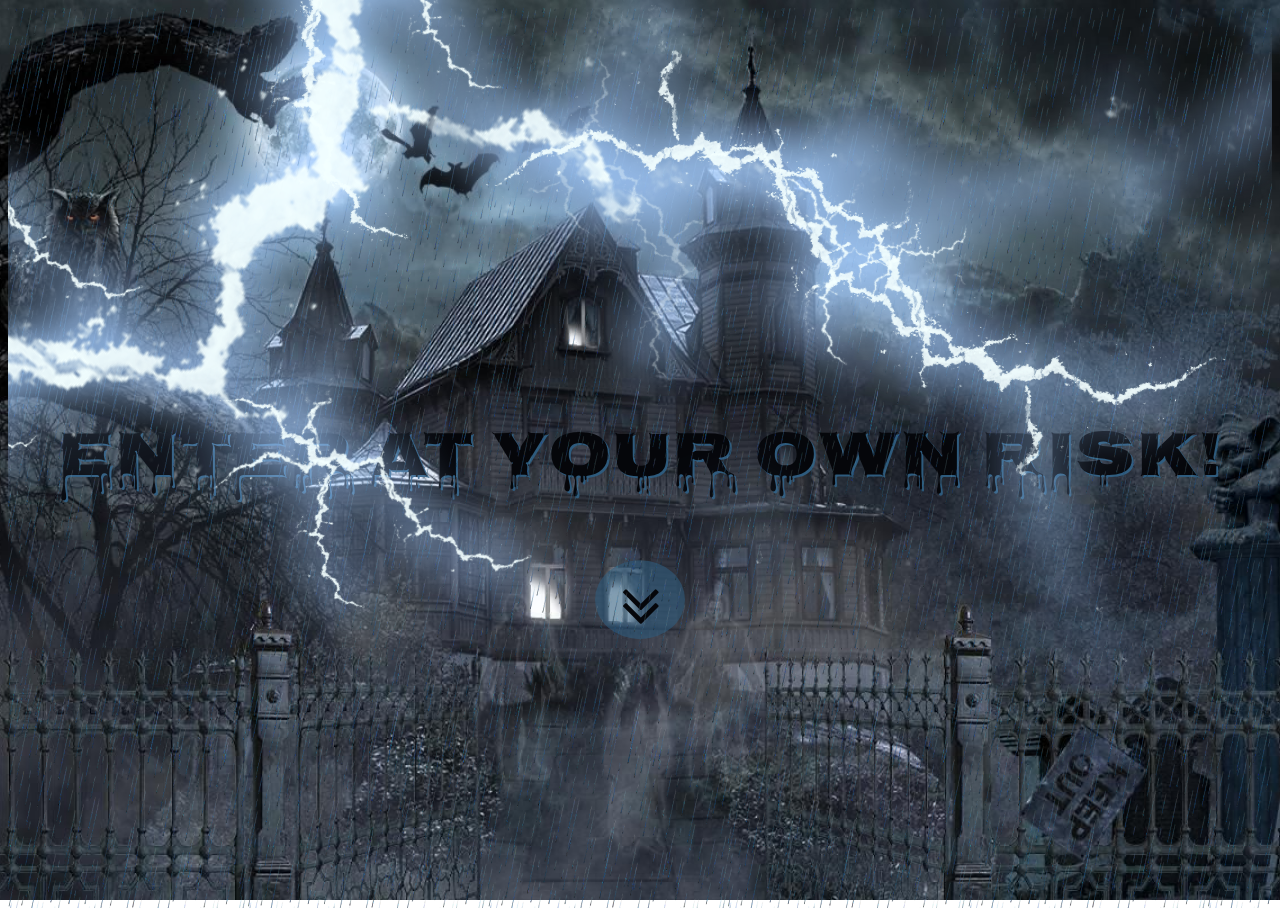
==== index.html @ 56a310c0 "move files" ====
<!DOCTYPE html>
<html lang="en">
<head>
    <meta charset="UTF-8">
    <meta http-equiv="X-UA-Compatible" content="IE=edge">
    <meta name="viewport" content="width=device-width, initial-scale=1.0">
    <link rel="stylesheet" href="https://maxcdn.bootstrapcdn.com/font-awesome/4.5.0/css/font-awesome.min.css">
    <script src="https://code.jquery.com/jquery-2.2.0.min.js"></script>
    <link rel="stylesheet" href="css/index.css">
    <title>Mint Scream</title>
</head>
<body>
    
    

    <section>
        <h1>Enter at your own risk!</h1>
        <div class="container">
            <div class="arrow-holder">
              <div id="arrow" class="circle bounce" data-target="#introText">
                <a class="enterBtn" href="about.html"><i class="fa fa-angle-double-down fa-4x drop-arrow"></i></a>
              </div>
            </div> 
        </div>
    </section>

    
      <div class="rain"></div>
      <div class="lightning"></div>
      <audio controls autoplay loop>
          <source src="/images/rainThunder.wav" type="audio/wav">
      </audio>
  
 
    <script src="main.js"></script>
</body>
</html>
---- css/index.css ----
@import url('https://fonts.googleapis.com/css2?family=Nosifer&display=swap');


*, *::after, *::before {
    box-sizing: border-box;
  }


  body { 
    background: url(../images/hauntedHouse.jpg) no-repeat center center fixed; 
    -webkit-background-size: cover;
    -moz-background-size: cover;
    -o-background-size: cover;
    background-size: cover;
  
}



section{
    position: absolute;
    top: 50%;
    left: 50%;
    transform: translate(-50%, -50%);
    width: 100%;
    text-align: center;
           
}

h1{
    padding-top: 7rem;
    font-size: 4rem;
    font-weight: 400;
    font-family: 'Nosifer', cursive;
    letter-spacing: 1px;
    -webkit-text-shadow: 2px 2px rgb(46,91,125);
    -moz-text-shadow: 2px 2px rgb(46,91,125);
    text-shadow: 2px 2px rgb(46,91,125);
    color: rgb(5,6,10)

}

.enterBtn{ 
    color: rgb(5,6,10);
}



/* start of rain, lightning and audio */

audio{
    display: none;
}

.rain{
    position: relative;
    height: 100vh;
    background-image: url(../images/rain.png);
    animation: rain .3s linear infinite; 
    z-index: 999;
    
  }
  
  @keyframes rain {
    0%{
      background-position: 0% 0%;
  
    }
    100%{
      background-position: 20% 100%
    }
    
  }
  
  .rain::before{
    content: "";
    position: absolute;
    width: 100%;
    height: 100%;
    background-image: url(../images/lightining.png);
    top: -100px;
    transform: rotate(180deg);
    animation: lightining 4s linear infinite;
    opacity: 1;
  }
  @keyframes lightining{
    0%{
        opacity: 0;
    }
    20%{
        opacity: 0;
    }
    21%{
        opacity: 1;
    }
    25%{
        opacity: 0;
    }
    30%{
        opacity: 0;
    }
    31%{
        opacity: 1;
    }
    35%{
        opacity: 0;
    }
    100%{
        opacity: 0;
    }
  }

 
  /* End of rain and lightning */



  /*start of scrollbar */
  ::-webkit-scrollbar {
    width: 7px;
  }
  
  ::-webkit-scrollbar-track {
    -webkit-box-shadow: inset 0 0 6px rgb(11, 36, 44);
    border-radius: 5px;
  }
  
  ::-webkit-scrollbar-thumb {
    border-radius: 5px;
    -webkit-box-shadow: inset 0 0 6px rgb(11, 36, 44);
  }
  /* end of scrollbar */


 /* Start of Arrow into site  */
.container {
    margin: 0 auto; 
    width:90px;
    height:90px;
}
.circle {
    background: rgba(46,91,125,.6);
    border-radius: 100%; 
    text-align: center; 
    padding: 15px 0 0 0; 
    color: rgba(5,6,10);
}

.bounce {
  -moz-animation: bounce 2s infinite;
  -webkit-animation: bounce 2s infinite;
  animation: bounce 2s infinite;
}

@-moz-keyframes bounce {
  0%, 20%, 50%, 80%, 100% {
    -moz-transform: translateY(0);
    transform: translateY(0);
  }
  40% {
    -moz-transform: translateY(-30px);
    transform: translateY(-30px);
  }
  60% {
    -moz-transform: translateY(-15px);
    transform: translateY(-15px);
  }
}
@-webkit-keyframes bounce {
  0%, 20%, 50%, 80%, 100% {
    -webkit-transform: translateY(0);
    transform: translateY(0);
  }
  40% {
    -webkit-transform: translateY(-30px);
    transform: translateY(-30px);
  }
  60% {
    -webkit-transform: translateY(-15px);
    transform: translateY(-15px);
  }
}
@keyframes bounce {
  0%, 20%, 50%, 80%, 100% {
    -moz-transform: translateY(0);
    -ms-transform: translateY(0);
    -webkit-transform: translateY(0);
    transform: translateY(0);
  }
  40% {
    -moz-transform: translateY(-20px);
    -ms-transform: translateY(-20px);
    -webkit-transform: translateY(-20px);
    transform: translateY(-20px);
  }
  60% {
    -moz-transform: translateY(-10px);
    -ms-transform: translateY(-10px);
    -webkit-transform: translateY(-10px);
    transform: translateY(-10px);
  }
}

 /* End of Arrow into site */
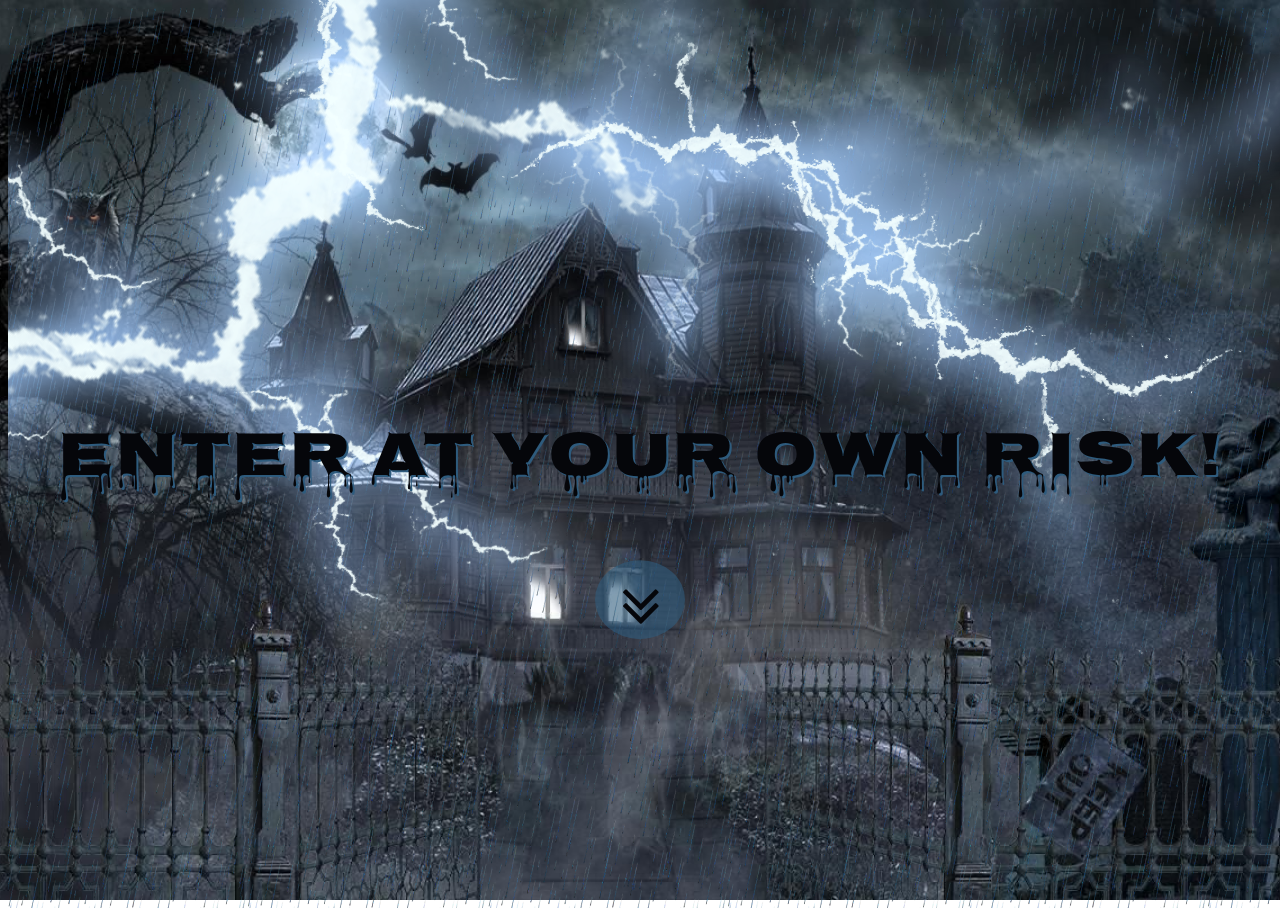
==== commit 373b0b14: "fix z-index of rain and hyperlink" ====
--- a/index.html
+++ b/index.html
@@ -12,7 +12,7 @@
 <body>
     
     
-
+<main class="rain">
     <section>
         <h1>Enter at your own risk!</h1>
         <div class="container">
@@ -23,13 +23,10 @@
             </div> 
         </div>
     </section>
-
-    
-      <div class="rain"></div>
-      <div class="lightning"></div>
       <audio controls autoplay loop>
           <source src="/images/rainThunder.wav" type="audio/wav">
       </audio>
+</main>
   
  
     <script src="main.js"></script>
--- a/css/index.css
+++ b/css/index.css
@@ -42,6 +42,7 @@
 
 .enterBtn{ 
     color: rgb(5,6,10);
+    
 }
 
 
@@ -53,13 +54,12 @@
 }
 
 .rain{
-    position: relative;
     height: 100vh;
     background-image: url(../images/rain.png);
     animation: rain .3s linear infinite; 
-    z-index: 999;
-    
-  }
+  }
+
+  
   
   @keyframes rain {
     0%{
@@ -117,26 +117,26 @@
 
   /*start of scrollbar */
   ::-webkit-scrollbar {
-    width: 7px;
+    display: none;
   }
   
   ::-webkit-scrollbar-track {
-    -webkit-box-shadow: inset 0 0 6px rgb(11, 36, 44);
-    border-radius: 5px;
+    display: none;
   }
   
   ::-webkit-scrollbar-thumb {
-    border-radius: 5px;
-    -webkit-box-shadow: inset 0 0 6px rgb(11, 36, 44);
+    display: none;
   }
   /* end of scrollbar */
 
 
  /* Start of Arrow into site  */
 .container {
+    position: relative;
     margin: 0 auto; 
     width:90px;
     height:90px;
+    z-index: 999;
 }
 .circle {
     background: rgba(46,91,125,.6);
@@ -144,6 +144,7 @@
     text-align: center; 
     padding: 15px 0 0 0; 
     color: rgba(5,6,10);
+    
 }
 
 .bounce {
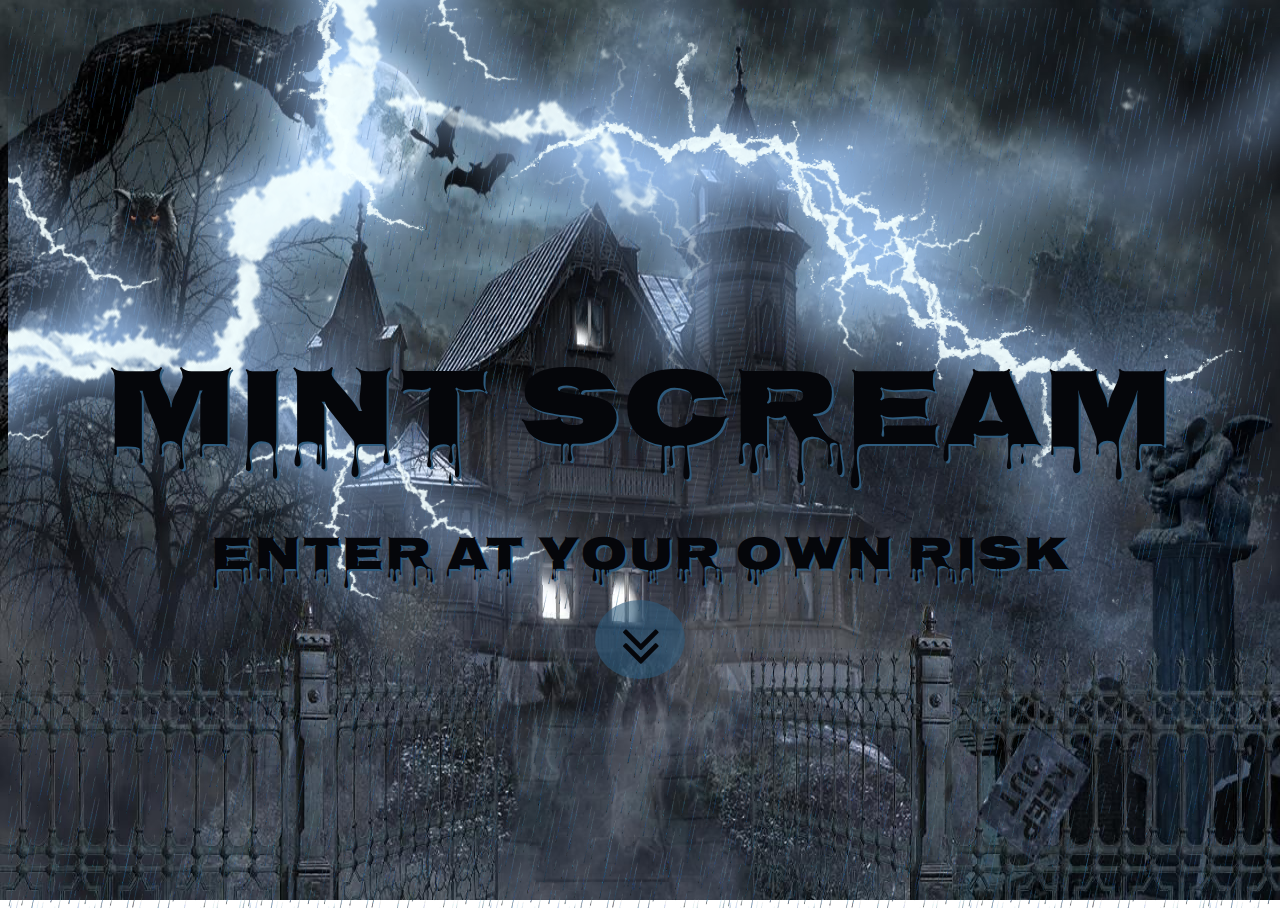
==== commit 524bf318: "add title on index and fix audio" ====
--- a/index.html
+++ b/index.html
@@ -14,7 +14,8 @@
     
 <main class="rain">
     <section>
-        <h1>Enter at your own risk!</h1>
+        <h1>Mint Scream</h1>
+        <h2>Enter at your own risk</h2>
         <div class="container">
             <div class="arrow-holder">
               <div id="arrow" class="circle bounce" data-target="#introText">
@@ -24,7 +25,7 @@
         </div>
     </section>
       <audio controls autoplay loop>
-          <source src="/images/rainThunder.wav" type="audio/wav">
+          <source src="/mintScream/images/rainThunder.wav" type="audio/wav">
       </audio>
 </main>
   
--- a/css/index.css
+++ b/css/index.css
@@ -11,7 +11,7 @@
     -webkit-background-size: cover;
     -moz-background-size: cover;
     -o-background-size: cover;
-    background-size: cover;
+    background-size: 100% 100%;
   
 }
 
@@ -27,17 +27,23 @@
            
 }
 
-h1{
+h1, h2{
     padding-top: 7rem;
-    font-size: 4rem;
+    font-size: 7rem;
     font-weight: 400;
     font-family: 'Nosifer', cursive;
     letter-spacing: 1px;
     -webkit-text-shadow: 2px 2px rgb(46,91,125);
     -moz-text-shadow: 2px 2px rgb(46,91,125);
     text-shadow: 2px 2px rgb(46,91,125);
-    color: rgb(5,6,10)
-
+    color: rgb(5,6,10);
+    margin: 0;
+
+}
+
+h2{
+  font-size: 3rem;
+  padding: 0
 }
 
 .enterBtn{ 
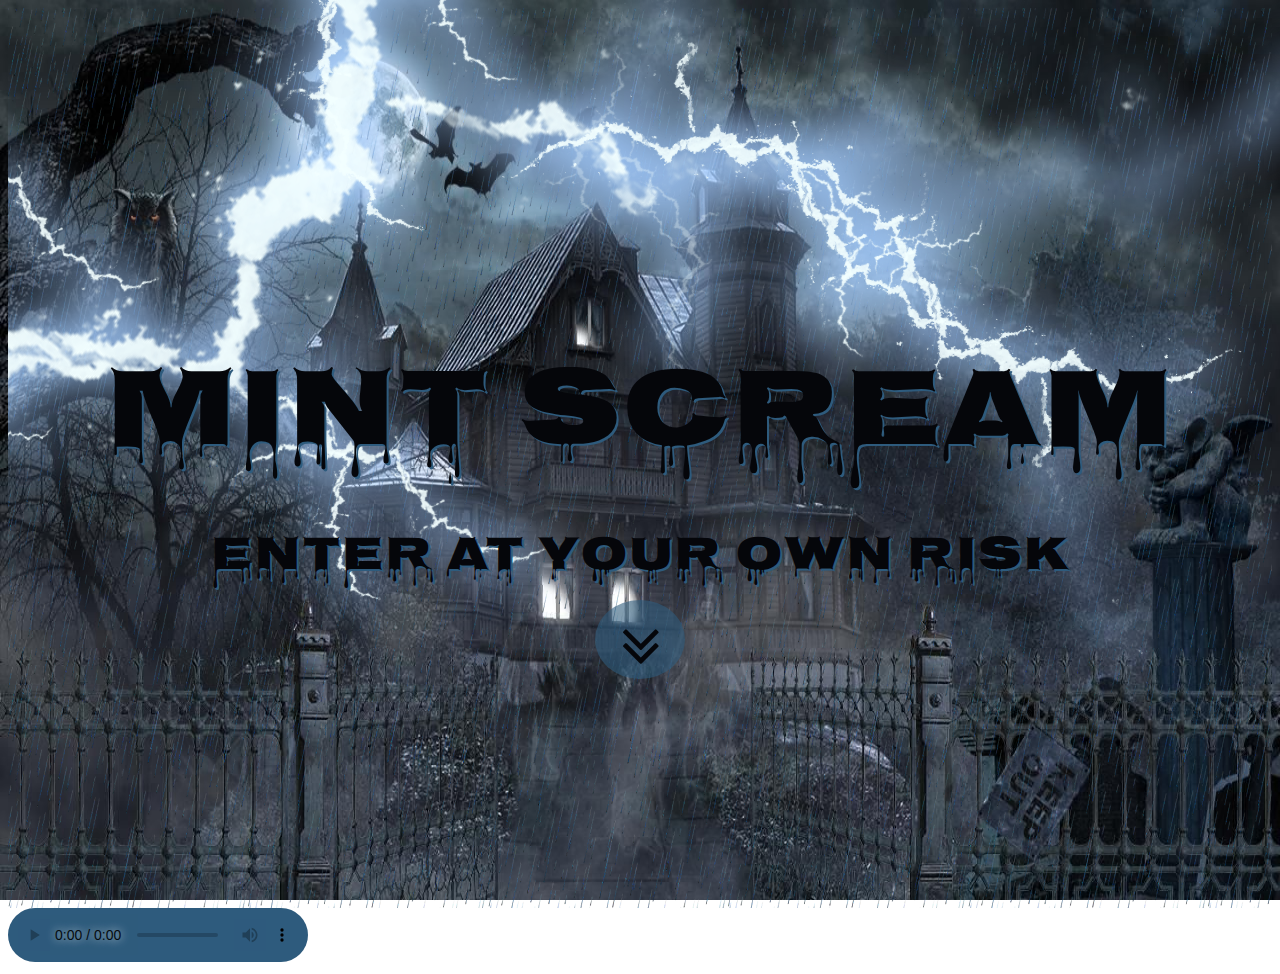
==== commit 84db80ea: "make index page slightly more responsive" ====
--- a/index.html
+++ b/index.html
@@ -10,25 +10,35 @@
     <title>Mint Scream</title>
 </head>
 <body>
-    
+   
+   
+   
     
 <main class="rain">
+    
     <section>
+       
         <h1>Mint Scream</h1>
         <h2>Enter at your own risk</h2>
         <div class="container">
             <div class="arrow-holder">
               <div id="arrow" class="circle bounce" data-target="#introText">
                 <a class="enterBtn" href="about.html"><i class="fa fa-angle-double-down fa-4x drop-arrow"></i></a>
+               
               </div>
+            
             </div> 
+            
         </div>
     </section>
-      <audio controls autoplay loop>
-          <source src="/mintScream/images/rainThunder.wav" type="audio/wav">
-      </audio>
+   
 </main>
   
+
+    <audio controls autoplay loop>
+        <source src="/mintScream/images/rainThunder.wav" type="audio/wav">
+    </audio>
+
  
     <script src="main.js"></script>
 </body>
--- a/css/index.css
+++ b/css/index.css
@@ -56,8 +56,18 @@
 /* start of rain, lightning and audio */
 
 audio{
-    display: none;
-}
+    position: relative;
+    z-index: 999;
+}
+
+audio::-webkit-media-controls-play-button,
+audio::-webkit-media-controls-panel {
+  background-color: rgba(46,91,125,1);
+  color: rgba(46,91,125,1);
+  
+}
+
+
 
 .rain{
     height: 100vh;
@@ -209,3 +219,41 @@
 }
 
  /* End of Arrow into site */
+
+
+
+
+
+ @media only screen and (max-width: 726px){
+    h1{
+      font-size: 4rem;
+      padding-top: 4rem;
+   }
+
+   h2{
+     font-size: 2rem;
+   }
+ }
+
+ @media only screen and (max-width: 484px){
+   body{
+     background-image: url(../images/miniRain.jpg);
+     background-repeat: no-repeat;
+  
+   }
+   h1{
+     padding-top:1.5rem;
+   }
+ }
+
+
+
+ @media only screen and (max-width: 385px){
+  h1{
+    font-size: 2.5rem;
+ }
+
+ h2{
+   font-size: 1.5rem;
+ }
+}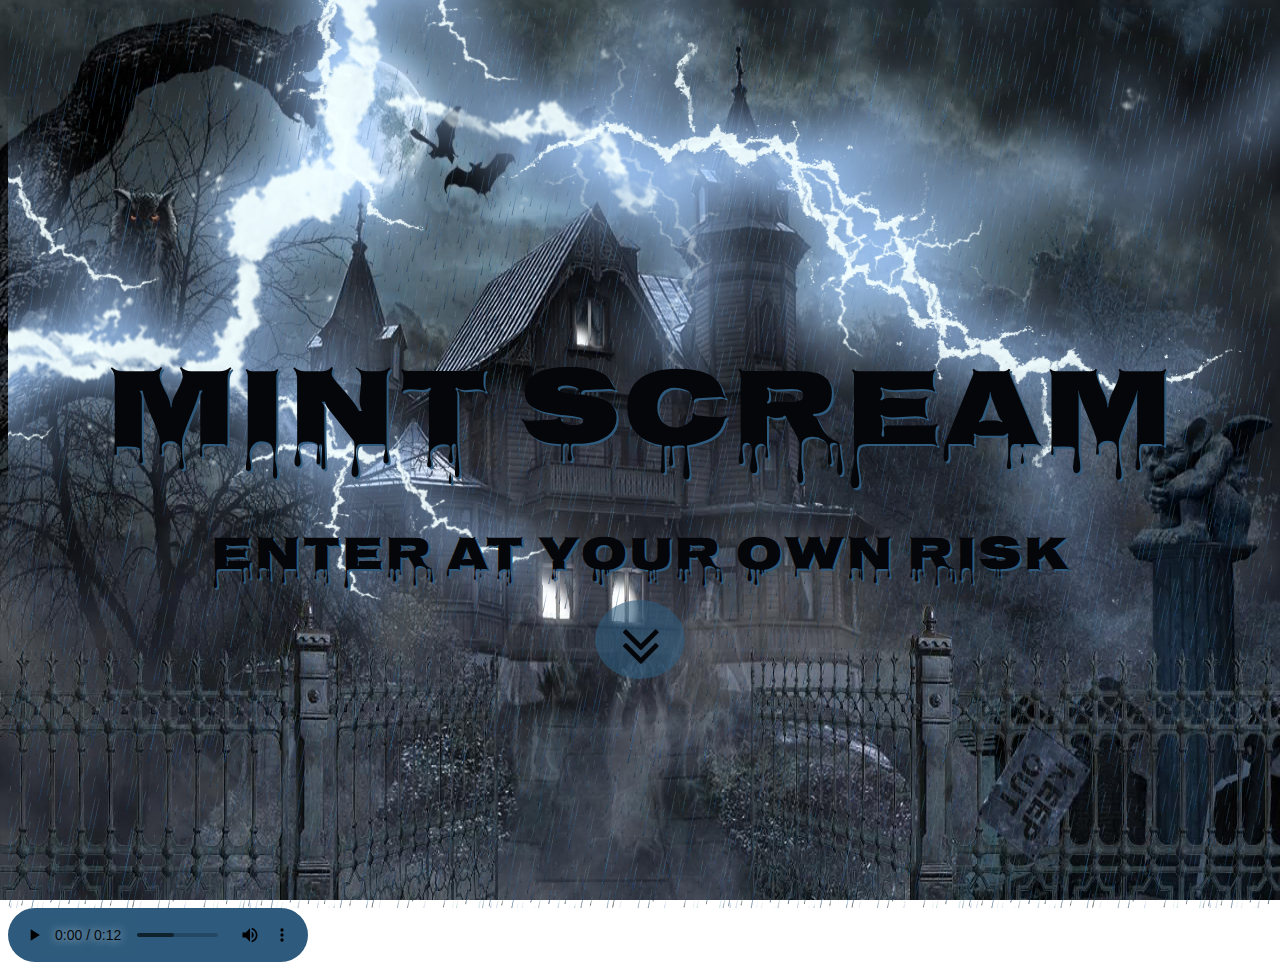
==== commit d16eca2f: "fix broken link" ====
--- a/index.html
+++ b/index.html
@@ -36,7 +36,7 @@
   
 
     <audio controls autoplay loop>
-        <source src="/mintScream/images/rainThunder.wav" type="audio/wav">
+        <source src="images/rainThunder.wav" type="audio/wav">
     </audio>
 
  
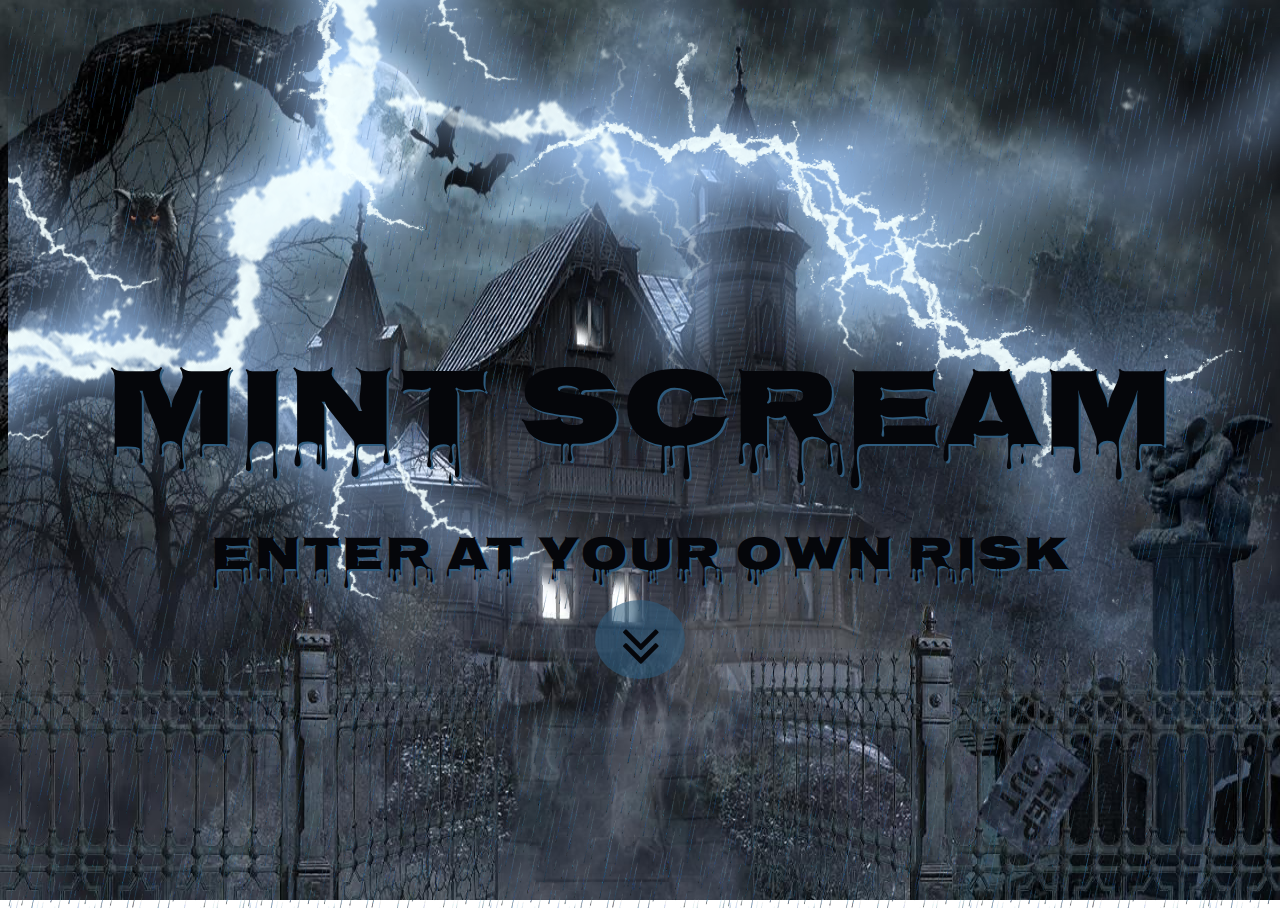
==== commit b1d027da: "fix auto play for rain" ====
--- a/index.html
+++ b/index.html
@@ -35,11 +35,13 @@
 </main>
   
 
-    <audio controls autoplay loop>
-        <source src="images/rainThunder.wav" type="audio/wav">
+<iframe src="images/silence.mp3" allow="autoplay" id="audio" style="display: none"></iframe>
+    <audio id="player" autoplay loop>
+        <source src="images/rainThunder.wav" type="audio/mp3">
     </audio>
 
+
  
-    <script src="main.js"></script>
+    <script src="index.js"></script>
 </body>
 </html>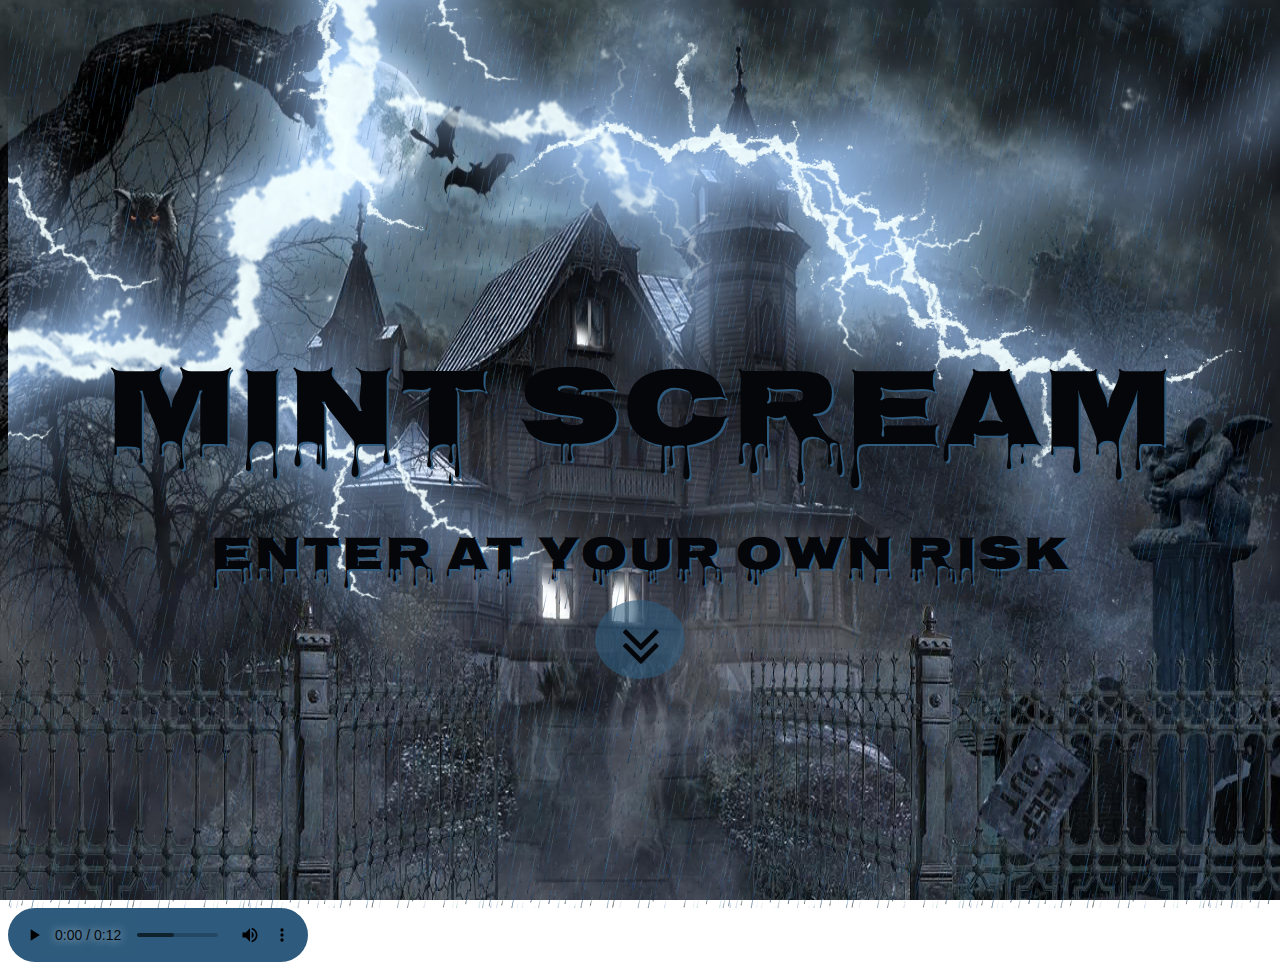
==== commit 5221f7a4: "add controls to audio button" ====
--- a/index.html
+++ b/index.html
@@ -36,7 +36,7 @@
   
 
 <iframe src="images/silence.mp3" allow="autoplay" id="audio" style="display: none"></iframe>
-    <audio id="player" autoplay loop>
+    <audio id="player" autoplay controls loop>
         <source src="images/rainThunder.wav" type="audio/mp3">
     </audio>
 
